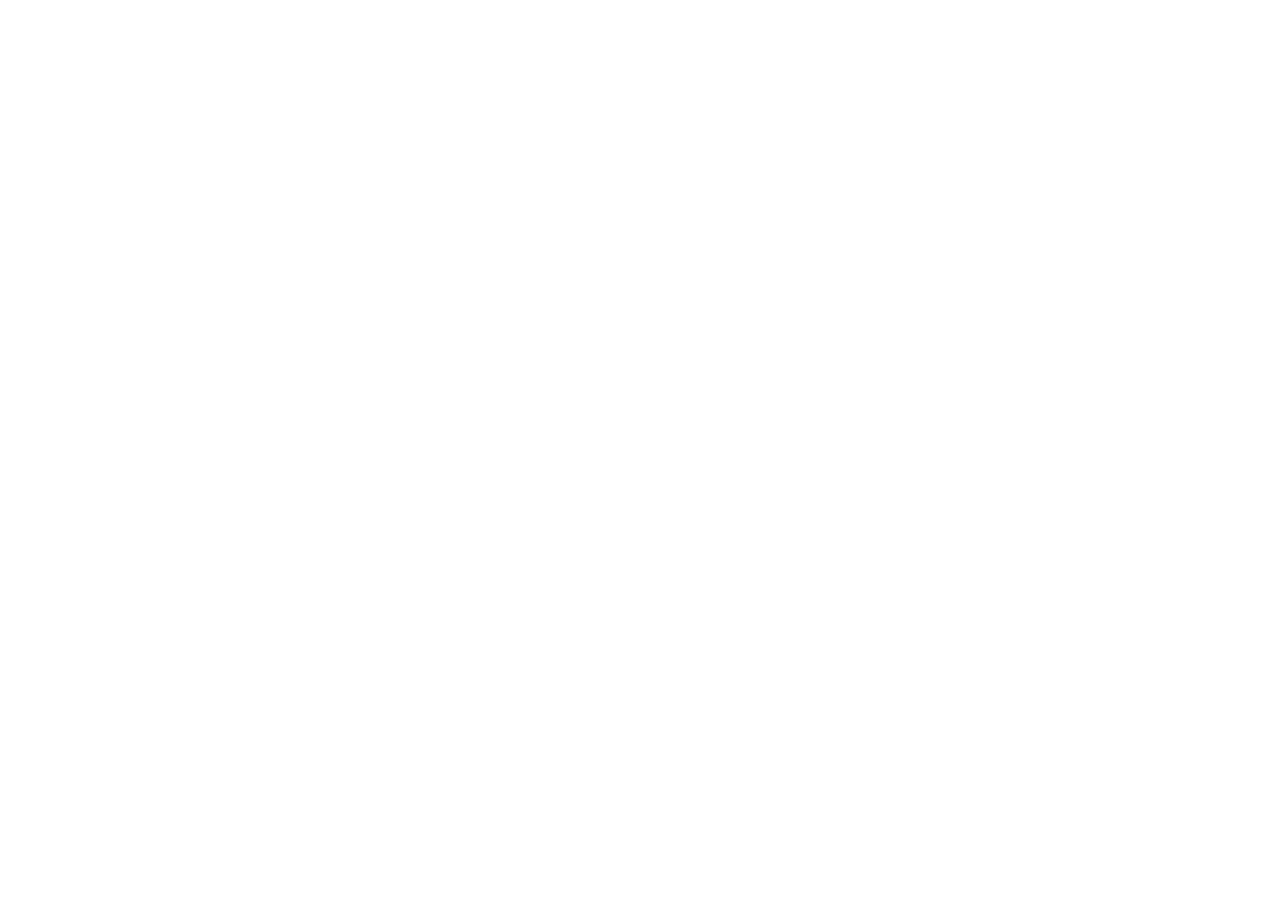
==== index.html @ 4f5cdf75 "Setup inicial de proyecto" ====
<!DOCTYPE html>
<html lang="en">
<head>
    <meta charset="UTF-8">
    <meta http-equiv="X-UA-Compatible" content="IE=edge">
    <meta name="viewport" content="width=device-width, initial-scale=1.0">
    <title>Document</title>
</head>
<body>



    <script src="./app.js"></script>
    
</body>
</html>
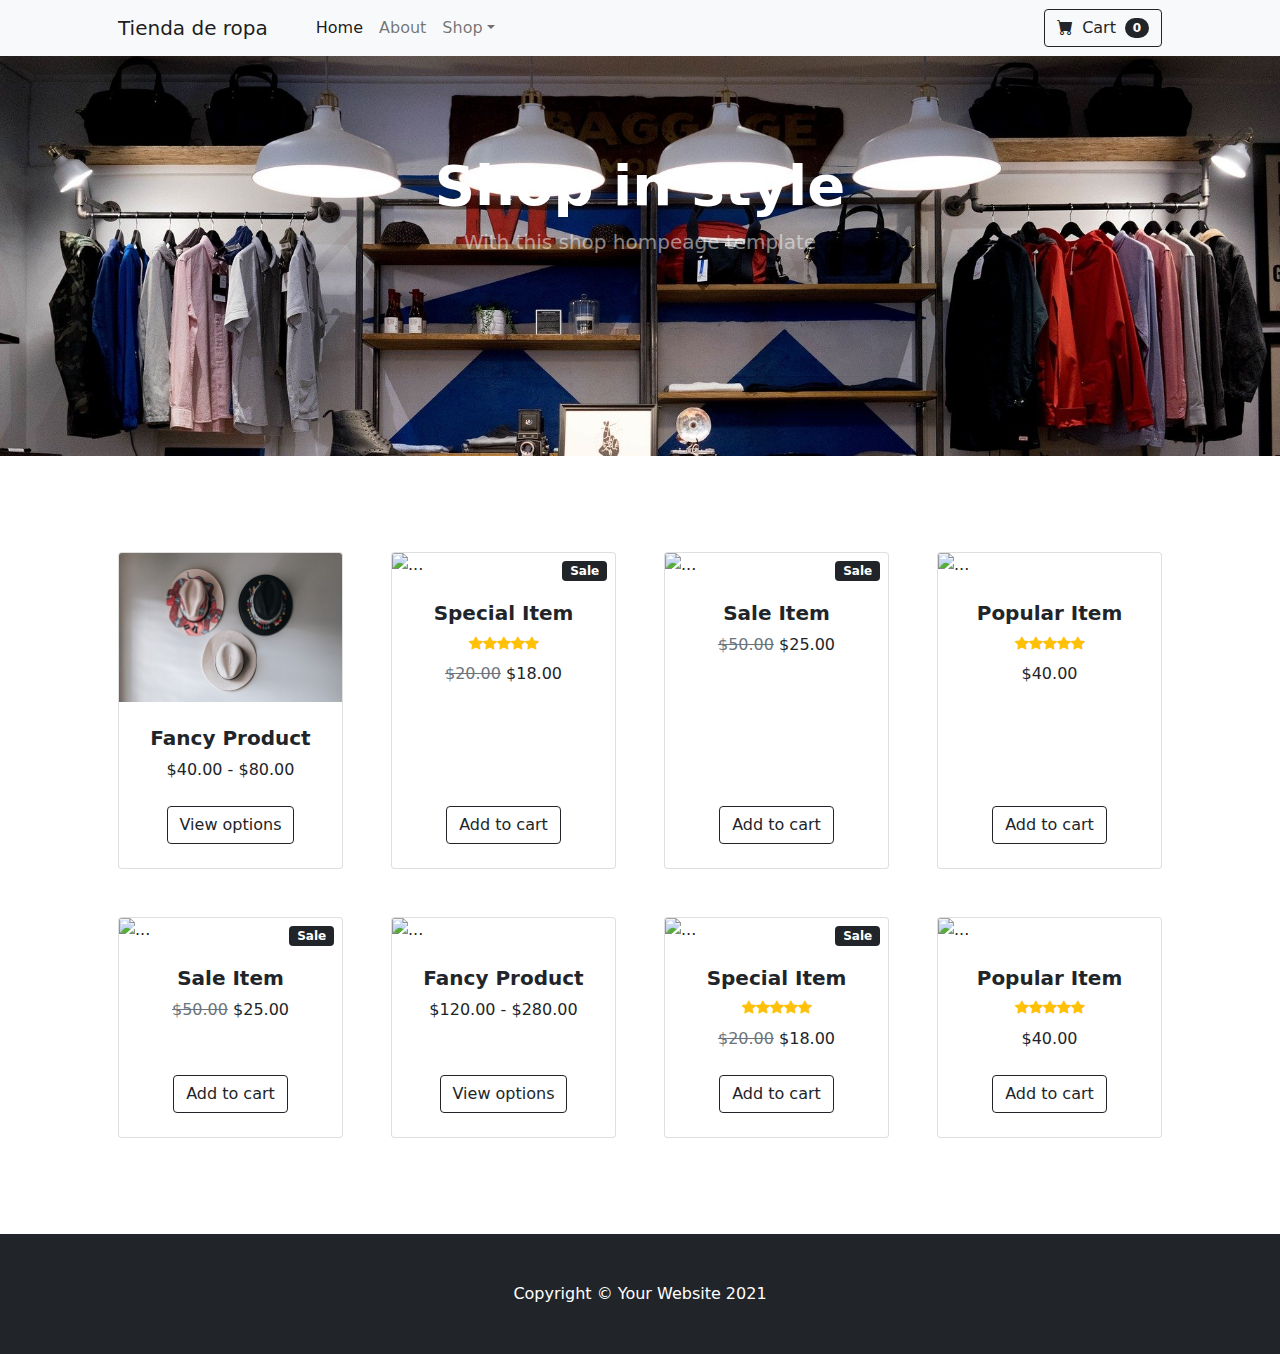
==== commit ba635f92: "Agregado de template visual de bootstrap" ====
--- a/index.html
+++ b/index.html
@@ -1,16 +1,270 @@
 <!DOCTYPE html>
 <html lang="en">
-<head>
-    <meta charset="UTF-8">
-    <meta http-equiv="X-UA-Compatible" content="IE=edge">
-    <meta name="viewport" content="width=device-width, initial-scale=1.0">
-    <title>Document</title>
-</head>
-<body>
-
-
-
-    <script src="./app.js"></script>
-    
-</body>
-</html>+    <head>
+        <meta charset="utf-8" />
+        <meta name="viewport" content="width=device-width, initial-scale=1, shrink-to-fit=no" />
+        <meta name="description" content="Tienda de ropa de primera calidad" />
+        <meta name="author" content="Gonzalo Ramos" />
+        <title>Tienda de ropa</title>
+        <!-- Favicon-->
+        <link rel="icon" type="image/x-icon" href="assets/favicon.ico" />
+        <!-- Bootstrap icons-->
+        <link href="https://cdn.jsdelivr.net/npm/bootstrap-icons@1.5.0/font/bootstrap-icons.css" rel="stylesheet" />
+        <!-- Core theme CSS (includes Bootstrap)-->
+        <link href="css/styles.css" rel="stylesheet" />
+    </head>
+    <body>
+        <!-- Navigation-->
+        <nav class="navbar navbar-expand-lg navbar-light bg-light">
+            <div class="container px-4 px-lg-5">
+                <a class="navbar-brand" href="#!">Tienda de ropa</a>
+                <button class="navbar-toggler" type="button" data-bs-toggle="collapse" data-bs-target="#navbarSupportedContent" aria-controls="navbarSupportedContent" aria-expanded="false" aria-label="Toggle navigation"><span class="navbar-toggler-icon"></span></button>
+                <div class="collapse navbar-collapse" id="navbarSupportedContent">
+                    <ul class="navbar-nav me-auto mb-2 mb-lg-0 ms-lg-4">
+                        <li class="nav-item"><a class="nav-link active" aria-current="page" href="#!">Home</a></li>
+                        <li class="nav-item"><a class="nav-link" href="#!">About</a></li>
+                        <li class="nav-item dropdown">
+                            <a class="nav-link dropdown-toggle" id="navbarDropdown" href="#" role="button" data-bs-toggle="dropdown" aria-expanded="false">Shop</a>
+                            <ul class="dropdown-menu" aria-labelledby="navbarDropdown">
+                                <li><a class="dropdown-item" href="#!">All Products</a></li>
+                                <li><hr class="dropdown-divider" /></li>
+                                <li><a class="dropdown-item" href="#!">Popular Items</a></li>
+                                <li><a class="dropdown-item" href="#!">New Arrivals</a></li>
+                            </ul>
+                        </li>
+                    </ul>
+                    <form class="d-flex">
+                        <button class="btn btn-outline-dark" type="submit">
+                            <i class="bi-cart-fill me-1"></i>
+                            Cart
+                            <span class="badge bg-dark text-white ms-1 rounded-pill">0</span>
+                        </button>
+                    </form>
+                </div>
+            </div>
+        </nav>
+        <!-- Header-->
+        <header class=" py-5" style="background-image: url(assets/imagenes/img_header.jpg); min-height:400px;   background-attachment: fixed;
+        background-position: center;
+        background-repeat: no-repeat;
+        background-size: cover;">
+            <div class="container px-4 px-lg-5 my-5">
+                <div class="text-center text-white">
+                    <h1 class="display-4 fw-bolder">Shop in style</h1>
+                    <p class="lead fw-normal text-white-50 mb-0">With this shop hompeage template</p>
+                </div>
+            </div>
+        </header>
+        <!-- Section-->
+        <section class="py-5">
+            <div class="container px-4 px-lg-5 mt-5">
+                <div class="row gx-4 gx-lg-5 row-cols-2 row-cols-md-3 row-cols-xl-4 justify-content-center">
+                    <div class="col mb-5">
+                        <div class="card h-100">
+                            <!-- Product image-->
+                            <img class="card-img-top" src="assets/imagenes/Productos/sombreros.jpg" alt="..." />
+                            <!-- Product details-->
+                            <div class="card-body p-4">
+                                <div class="text-center">
+                                    <!-- Product name-->
+                                    <h5 class="fw-bolder">Fancy Product</h5>
+                                    <!-- Product price-->
+                                    $40.00 - $80.00
+                                </div>
+                            </div>
+                            <!-- Product actions-->
+                            <div class="card-footer p-4 pt-0 border-top-0 bg-transparent">
+                                <div class="text-center"><a class="btn btn-outline-dark mt-auto" href="#">View options</a></div>
+                            </div>
+                        </div>
+                    </div>
+                    <div class="col mb-5">
+                        <div class="card h-100">
+                            <!-- Sale badge-->
+                            <div class="badge bg-dark text-white position-absolute" style="top: 0.5rem; right: 0.5rem">Sale</div>
+                            <!-- Product image-->
+                            <img class="card-img-top" src="https://dummyimage.com/450x300/dee2e6/6c757d.jpg" alt="..." />
+                            <!-- Product details-->
+                            <div class="card-body p-4">
+                                <div class="text-center">
+                                    <!-- Product name-->
+                                    <h5 class="fw-bolder">Special Item</h5>
+                                    <!-- Product reviews-->
+                                    <div class="d-flex justify-content-center small text-warning mb-2">
+                                        <div class="bi-star-fill"></div>
+                                        <div class="bi-star-fill"></div>
+                                        <div class="bi-star-fill"></div>
+                                        <div class="bi-star-fill"></div>
+                                        <div class="bi-star-fill"></div>
+                                    </div>
+                                    <!-- Product price-->
+                                    <span class="text-muted text-decoration-line-through">$20.00</span>
+                                    $18.00
+                                </div>
+                            </div>
+                            <!-- Product actions-->
+                            <div class="card-footer p-4 pt-0 border-top-0 bg-transparent">
+                                <div class="text-center"><a class="btn btn-outline-dark mt-auto" href="#">Add to cart</a></div>
+                            </div>
+                        </div>
+                    </div>
+                    <div class="col mb-5">
+                        <div class="card h-100">
+                            <!-- Sale badge-->
+                            <div class="badge bg-dark text-white position-absolute" style="top: 0.5rem; right: 0.5rem">Sale</div>
+                            <!-- Product image-->
+                            <img class="card-img-top" src="https://dummyimage.com/450x300/dee2e6/6c757d.jpg" alt="..." />
+                            <!-- Product details-->
+                            <div class="card-body p-4">
+                                <div class="text-center">
+                                    <!-- Product name-->
+                                    <h5 class="fw-bolder">Sale Item</h5>
+                                    <!-- Product price-->
+                                    <span class="text-muted text-decoration-line-through">$50.00</span>
+                                    $25.00
+                                </div>
+                            </div>
+                            <!-- Product actions-->
+                            <div class="card-footer p-4 pt-0 border-top-0 bg-transparent">
+                                <div class="text-center"><a class="btn btn-outline-dark mt-auto" href="#">Add to cart</a></div>
+                            </div>
+                        </div>
+                    </div>
+                    <div class="col mb-5">
+                        <div class="card h-100">
+                            <!-- Product image-->
+                            <img class="card-img-top" src="https://dummyimage.com/450x300/dee2e6/6c757d.jpg" alt="..." />
+                            <!-- Product details-->
+                            <div class="card-body p-4">
+                                <div class="text-center">
+                                    <!-- Product name-->
+                                    <h5 class="fw-bolder">Popular Item</h5>
+                                    <!-- Product reviews-->
+                                    <div class="d-flex justify-content-center small text-warning mb-2">
+                                        <div class="bi-star-fill"></div>
+                                        <div class="bi-star-fill"></div>
+                                        <div class="bi-star-fill"></div>
+                                        <div class="bi-star-fill"></div>
+                                        <div class="bi-star-fill"></div>
+                                    </div>
+                                    <!-- Product price-->
+                                    $40.00
+                                </div>
+                            </div>
+                            <!-- Product actions-->
+                            <div class="card-footer p-4 pt-0 border-top-0 bg-transparent">
+                                <div class="text-center"><a class="btn btn-outline-dark mt-auto" href="#">Add to cart</a></div>
+                            </div>
+                        </div>
+                    </div>
+                    <div class="col mb-5">
+                        <div class="card h-100">
+                            <!-- Sale badge-->
+                            <div class="badge bg-dark text-white position-absolute" style="top: 0.5rem; right: 0.5rem">Sale</div>
+                            <!-- Product image-->
+                            <img class="card-img-top" src="https://dummyimage.com/450x300/dee2e6/6c757d.jpg" alt="..." />
+                            <!-- Product details-->
+                            <div class="card-body p-4">
+                                <div class="text-center">
+                                    <!-- Product name-->
+                                    <h5 class="fw-bolder">Sale Item</h5>
+                                    <!-- Product price-->
+                                    <span class="text-muted text-decoration-line-through">$50.00</span>
+                                    $25.00
+                                </div>
+                            </div>
+                            <!-- Product actions-->
+                            <div class="card-footer p-4 pt-0 border-top-0 bg-transparent">
+                                <div class="text-center"><a class="btn btn-outline-dark mt-auto" href="#">Add to cart</a></div>
+                            </div>
+                        </div>
+                    </div>
+                    <div class="col mb-5">
+                        <div class="card h-100">
+                            <!-- Product image-->
+                            <img class="card-img-top" src="https://dummyimage.com/450x300/dee2e6/6c757d.jpg" alt="..." />
+                            <!-- Product details-->
+                            <div class="card-body p-4">
+                                <div class="text-center">
+                                    <!-- Product name-->
+                                    <h5 class="fw-bolder">Fancy Product</h5>
+                                    <!-- Product price-->
+                                    $120.00 - $280.00
+                                </div>
+                            </div>
+                            <!-- Product actions-->
+                            <div class="card-footer p-4 pt-0 border-top-0 bg-transparent">
+                                <div class="text-center"><a class="btn btn-outline-dark mt-auto" href="#">View options</a></div>
+                            </div>
+                        </div>
+                    </div>
+                    <div class="col mb-5">
+                        <div class="card h-100">
+                            <!-- Sale badge-->
+                            <div class="badge bg-dark text-white position-absolute" style="top: 0.5rem; right: 0.5rem">Sale</div>
+                            <!-- Product image-->
+                            <img class="card-img-top" src="https://dummyimage.com/450x300/dee2e6/6c757d.jpg" alt="..." />
+                            <!-- Product details-->
+                            <div class="card-body p-4">
+                                <div class="text-center">
+                                    <!-- Product name-->
+                                    <h5 class="fw-bolder">Special Item</h5>
+                                    <!-- Product reviews-->
+                                    <div class="d-flex justify-content-center small text-warning mb-2">
+                                        <div class="bi-star-fill"></div>
+                                        <div class="bi-star-fill"></div>
+                                        <div class="bi-star-fill"></div>
+                                        <div class="bi-star-fill"></div>
+                                        <div class="bi-star-fill"></div>
+                                    </div>
+                                    <!-- Product price-->
+                                    <span class="text-muted text-decoration-line-through">$20.00</span>
+                                    $18.00
+                                </div>
+                            </div>
+                            <!-- Product actions-->
+                            <div class="card-footer p-4 pt-0 border-top-0 bg-transparent">
+                                <div class="text-center"><a class="btn btn-outline-dark mt-auto" href="#">Add to cart</a></div>
+                            </div>
+                        </div>
+                    </div>
+                    <div class="col mb-5">
+                        <div class="card h-100">
+                            <!-- Product image-->
+                            <img class="card-img-top" src="https://dummyimage.com/450x300/dee2e6/6c757d.jpg" alt="..." />
+                            <!-- Product details-->
+                            <div class="card-body p-4">
+                                <div class="text-center">
+                                    <!-- Product name-->
+                                    <h5 class="fw-bolder">Popular Item</h5>
+                                    <!-- Product reviews-->
+                                    <div class="d-flex justify-content-center small text-warning mb-2">
+                                        <div class="bi-star-fill"></div>
+                                        <div class="bi-star-fill"></div>
+                                        <div class="bi-star-fill"></div>
+                                        <div class="bi-star-fill"></div>
+                                        <div class="bi-star-fill"></div>
+                                    </div>
+                                    <!-- Product price-->
+                                    $40.00
+                                </div>
+                            </div>
+                            <!-- Product actions-->
+                            <div class="card-footer p-4 pt-0 border-top-0 bg-transparent">
+                                <div class="text-center"><a class="btn btn-outline-dark mt-auto" href="#">Add to cart</a></div>
+                            </div>
+                        </div>
+                    </div>
+                </div>
+            </div>
+        </section>
+        <!-- Footer-->
+        <footer class="py-5 bg-dark">
+            <div class="container"><p class="m-0 text-center text-white">Copyright &copy; Your Website 2021</p></div>
+        </footer>
+        <!-- Bootstrap core JS-->
+        <script src="https://cdn.jsdelivr.net/npm/bootstrap@5.0.2/dist/js/bootstrap.bundle.min.js"></script>
+        <!-- Core theme JS-->
+        <script src="js/scripts.js"></script>
+    </body>
+</html>
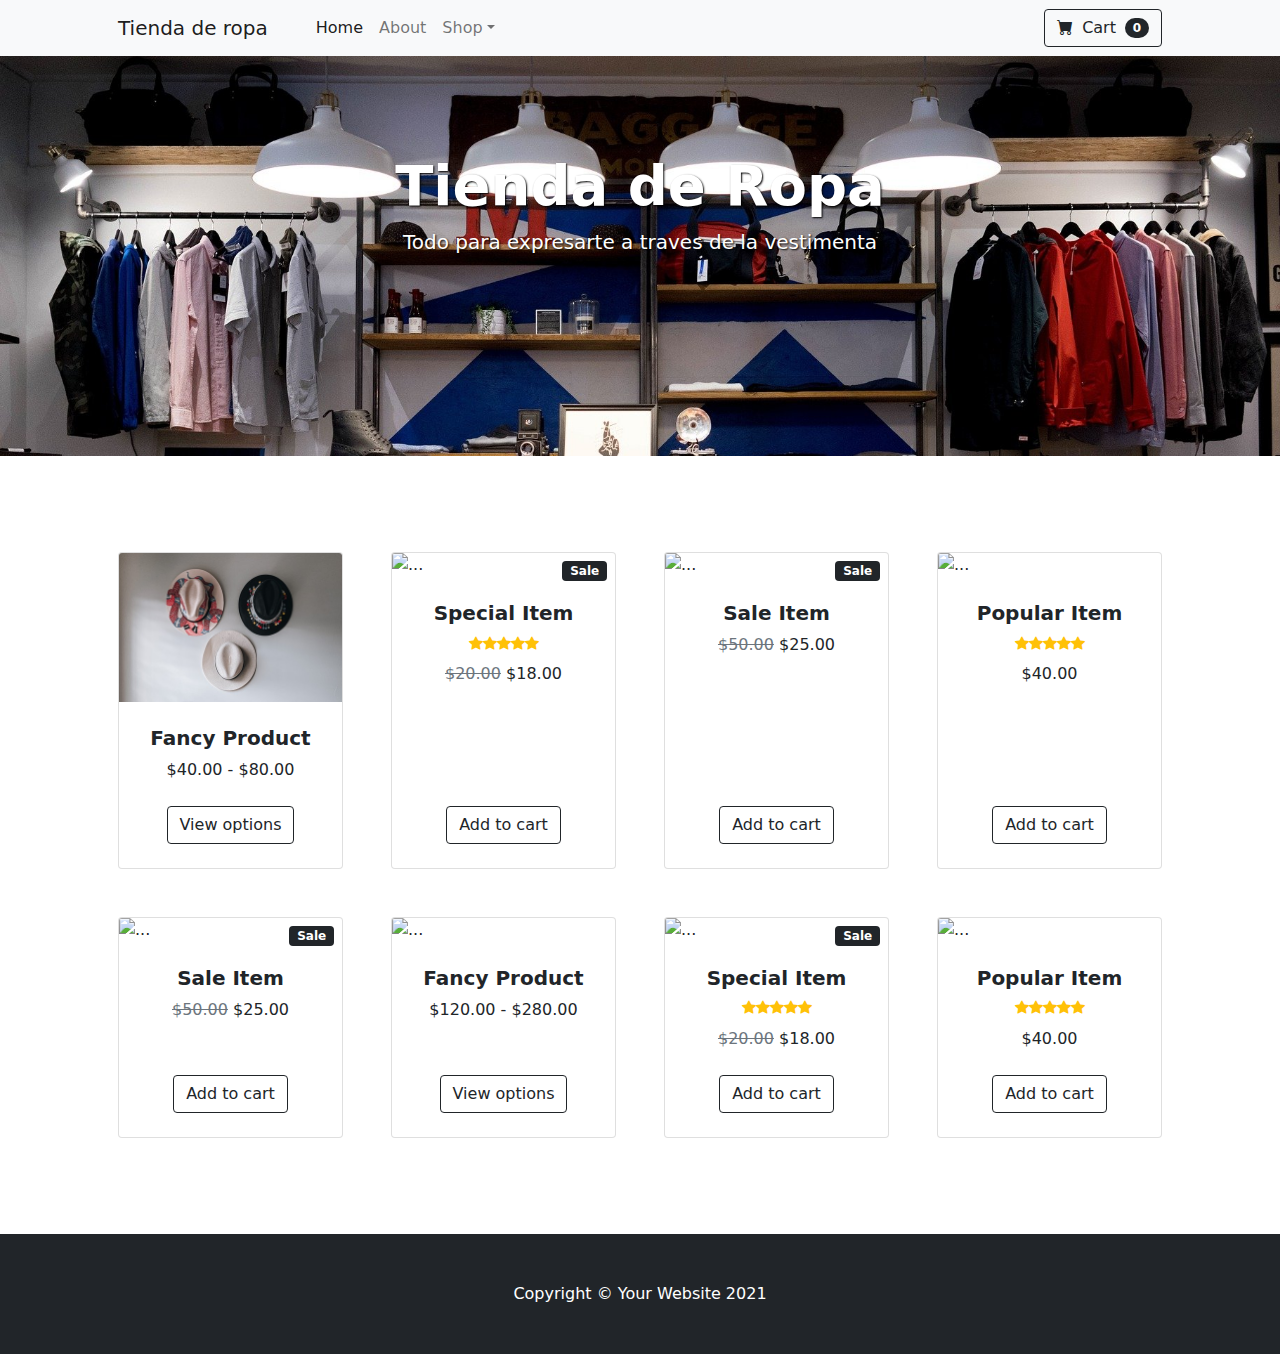
==== commit e6671f07: "Scripts" ====
--- a/index.html
+++ b/index.html
@@ -1,270 +1,290 @@
 <!DOCTYPE html>
 <html lang="en">
-    <head>
-        <meta charset="utf-8" />
-        <meta name="viewport" content="width=device-width, initial-scale=1, shrink-to-fit=no" />
-        <meta name="description" content="Tienda de ropa de primera calidad" />
-        <meta name="author" content="Gonzalo Ramos" />
-        <title>Tienda de ropa</title>
-        <!-- Favicon-->
-        <link rel="icon" type="image/x-icon" href="assets/favicon.ico" />
-        <!-- Bootstrap icons-->
-        <link href="https://cdn.jsdelivr.net/npm/bootstrap-icons@1.5.0/font/bootstrap-icons.css" rel="stylesheet" />
-        <!-- Core theme CSS (includes Bootstrap)-->
-        <link href="css/styles.css" rel="stylesheet" />
-    </head>
-    <body>
-        <!-- Navigation-->
-        <nav class="navbar navbar-expand-lg navbar-light bg-light">
-            <div class="container px-4 px-lg-5">
-                <a class="navbar-brand" href="#!">Tienda de ropa</a>
-                <button class="navbar-toggler" type="button" data-bs-toggle="collapse" data-bs-target="#navbarSupportedContent" aria-controls="navbarSupportedContent" aria-expanded="false" aria-label="Toggle navigation"><span class="navbar-toggler-icon"></span></button>
-                <div class="collapse navbar-collapse" id="navbarSupportedContent">
-                    <ul class="navbar-nav me-auto mb-2 mb-lg-0 ms-lg-4">
-                        <li class="nav-item"><a class="nav-link active" aria-current="page" href="#!">Home</a></li>
-                        <li class="nav-item"><a class="nav-link" href="#!">About</a></li>
-                        <li class="nav-item dropdown">
-                            <a class="nav-link dropdown-toggle" id="navbarDropdown" href="#" role="button" data-bs-toggle="dropdown" aria-expanded="false">Shop</a>
-                            <ul class="dropdown-menu" aria-labelledby="navbarDropdown">
-                                <li><a class="dropdown-item" href="#!">All Products</a></li>
-                                <li><hr class="dropdown-divider" /></li>
-                                <li><a class="dropdown-item" href="#!">Popular Items</a></li>
-                                <li><a class="dropdown-item" href="#!">New Arrivals</a></li>
-                            </ul>
-                        </li>
-                    </ul>
-                    <form class="d-flex">
-                        <button class="btn btn-outline-dark" type="submit">
-                            <i class="bi-cart-fill me-1"></i>
-                            Cart
-                            <span class="badge bg-dark text-white ms-1 rounded-pill">0</span>
-                        </button>
-                    </form>
-                </div>
+
+<head>
+    <meta charset="utf-8" />
+    <meta name="viewport" content="width=device-width, initial-scale=1, shrink-to-fit=no" />
+    <meta name="description" content="Tienda de ropa de primera calidad" />
+    <meta name="author" content="Gonzalo Ramos" />
+    <title>Tienda de ropa</title>
+    <!-- Favicon-->
+    <link rel="icon" type="image/x-icon" href="assets/favicon.ico" />
+    <!-- Bootstrap icons-->
+    <link href="https://cdn.jsdelivr.net/npm/bootstrap-icons@1.5.0/font/bootstrap-icons.css" rel="stylesheet" />
+    <!-- Core theme CSS (includes Bootstrap)-->
+    <link href="css/styles.css" rel="stylesheet" />
+    <link rel="stylesheet" href="css/mi_estilo.css">
+</head>
+
+<body>
+    <!-- Navigation-->
+    <nav class="navbar navbar-expand-lg navbar-light bg-light">
+        <div class="container px-4 px-lg-5">
+            <a class="navbar-brand" href="#!">Tienda de ropa</a>
+            <button class="navbar-toggler" type="button" data-bs-toggle="collapse"
+                data-bs-target="#navbarSupportedContent" aria-controls="navbarSupportedContent" aria-expanded="false"
+                aria-label="Toggle navigation"><span class="navbar-toggler-icon"></span></button>
+            <div class="collapse navbar-collapse" id="navbarSupportedContent">
+                <ul class="navbar-nav me-auto mb-2 mb-lg-0 ms-lg-4">
+                    <li class="nav-item"><a class="nav-link active" aria-current="page" href="#!">Home</a></li>
+                    <li class="nav-item"><a class="nav-link" href="#!">About</a></li>
+                    <li class="nav-item dropdown">
+                        <a class="nav-link dropdown-toggle" id="navbarDropdown" href="#" role="button"
+                            data-bs-toggle="dropdown" aria-expanded="false">Shop</a>
+                        <ul class="dropdown-menu" aria-labelledby="navbarDropdown">
+                            <li><a class="dropdown-item" href="#!">All Products</a></li>
+                            <li>
+                                <hr class="dropdown-divider" />
+                            </li>
+                            <li><a class="dropdown-item" href="#!">Popular Items</a></li>
+                            <li><a class="dropdown-item" href="#!">New Arrivals</a></li>
+                        </ul>
+                    </li>
+                </ul>
+                <form class="d-flex">
+                    <button class="btn btn-outline-dark" type="submit">
+                        <i class="bi-cart-fill me-1"></i>
+                        Cart
+                        <span class="badge bg-dark text-white ms-1 rounded-pill">0</span>
+                    </button>
+                </form>
             </div>
-        </nav>
-        <!-- Header-->
-        <header class=" py-5" style="background-image: url(assets/imagenes/img_header.jpg); min-height:400px;   background-attachment: fixed;
-        background-position: center;
-        background-repeat: no-repeat;
-        background-size: cover;">
-            <div class="container px-4 px-lg-5 my-5">
-                <div class="text-center text-white">
-                    <h1 class="display-4 fw-bolder">Shop in style</h1>
-                    <p class="lead fw-normal text-white-50 mb-0">With this shop hompeage template</p>
-                </div>
+        </div>
+    </nav>
+    <!-- Header-->
+    <header class="py-5">
+        <div class="container px-4 px-lg-5 my-5">
+            <div class="text-center text-white">
+                <h1 class="display-4 fw-bolder">Tienda de Ropa</h1>
+                <p class="lead fw-normal text-white-70 mb-0">Todo para expresarte a traves de la vestimenta</p>
             </div>
-        </header>
-        <!-- Section-->
-        <section class="py-5">
-            <div class="container px-4 px-lg-5 mt-5">
-                <div class="row gx-4 gx-lg-5 row-cols-2 row-cols-md-3 row-cols-xl-4 justify-content-center">
-                    <div class="col mb-5">
-                        <div class="card h-100">
-                            <!-- Product image-->
-                            <img class="card-img-top" src="assets/imagenes/Productos/sombreros.jpg" alt="..." />
-                            <!-- Product details-->
-                            <div class="card-body p-4">
-                                <div class="text-center">
-                                    <!-- Product name-->
-                                    <h5 class="fw-bolder">Fancy Product</h5>
-                                    <!-- Product price-->
-                                    $40.00 - $80.00
-                                </div>
-                            </div>
-                            <!-- Product actions-->
-                            <div class="card-footer p-4 pt-0 border-top-0 bg-transparent">
-                                <div class="text-center"><a class="btn btn-outline-dark mt-auto" href="#">View options</a></div>
-                            </div>
-                        </div>
-                    </div>
-                    <div class="col mb-5">
-                        <div class="card h-100">
-                            <!-- Sale badge-->
-                            <div class="badge bg-dark text-white position-absolute" style="top: 0.5rem; right: 0.5rem">Sale</div>
-                            <!-- Product image-->
-                            <img class="card-img-top" src="https://dummyimage.com/450x300/dee2e6/6c757d.jpg" alt="..." />
-                            <!-- Product details-->
-                            <div class="card-body p-4">
-                                <div class="text-center">
-                                    <!-- Product name-->
-                                    <h5 class="fw-bolder">Special Item</h5>
-                                    <!-- Product reviews-->
-                                    <div class="d-flex justify-content-center small text-warning mb-2">
-                                        <div class="bi-star-fill"></div>
-                                        <div class="bi-star-fill"></div>
-                                        <div class="bi-star-fill"></div>
-                                        <div class="bi-star-fill"></div>
-                                        <div class="bi-star-fill"></div>
-                                    </div>
-                                    <!-- Product price-->
-                                    <span class="text-muted text-decoration-line-through">$20.00</span>
-                                    $18.00
-                                </div>
-                            </div>
-                            <!-- Product actions-->
-                            <div class="card-footer p-4 pt-0 border-top-0 bg-transparent">
-                                <div class="text-center"><a class="btn btn-outline-dark mt-auto" href="#">Add to cart</a></div>
-                            </div>
-                        </div>
-                    </div>
-                    <div class="col mb-5">
-                        <div class="card h-100">
-                            <!-- Sale badge-->
-                            <div class="badge bg-dark text-white position-absolute" style="top: 0.5rem; right: 0.5rem">Sale</div>
-                            <!-- Product image-->
-                            <img class="card-img-top" src="https://dummyimage.com/450x300/dee2e6/6c757d.jpg" alt="..." />
-                            <!-- Product details-->
-                            <div class="card-body p-4">
-                                <div class="text-center">
-                                    <!-- Product name-->
-                                    <h5 class="fw-bolder">Sale Item</h5>
-                                    <!-- Product price-->
-                                    <span class="text-muted text-decoration-line-through">$50.00</span>
-                                    $25.00
-                                </div>
-                            </div>
-                            <!-- Product actions-->
-                            <div class="card-footer p-4 pt-0 border-top-0 bg-transparent">
-                                <div class="text-center"><a class="btn btn-outline-dark mt-auto" href="#">Add to cart</a></div>
-                            </div>
-                        </div>
-                    </div>
-                    <div class="col mb-5">
-                        <div class="card h-100">
-                            <!-- Product image-->
-                            <img class="card-img-top" src="https://dummyimage.com/450x300/dee2e6/6c757d.jpg" alt="..." />
-                            <!-- Product details-->
-                            <div class="card-body p-4">
-                                <div class="text-center">
-                                    <!-- Product name-->
-                                    <h5 class="fw-bolder">Popular Item</h5>
-                                    <!-- Product reviews-->
-                                    <div class="d-flex justify-content-center small text-warning mb-2">
-                                        <div class="bi-star-fill"></div>
-                                        <div class="bi-star-fill"></div>
-                                        <div class="bi-star-fill"></div>
-                                        <div class="bi-star-fill"></div>
-                                        <div class="bi-star-fill"></div>
-                                    </div>
-                                    <!-- Product price-->
-                                    $40.00
-                                </div>
-                            </div>
-                            <!-- Product actions-->
-                            <div class="card-footer p-4 pt-0 border-top-0 bg-transparent">
-                                <div class="text-center"><a class="btn btn-outline-dark mt-auto" href="#">Add to cart</a></div>
-                            </div>
-                        </div>
-                    </div>
-                    <div class="col mb-5">
-                        <div class="card h-100">
-                            <!-- Sale badge-->
-                            <div class="badge bg-dark text-white position-absolute" style="top: 0.5rem; right: 0.5rem">Sale</div>
-                            <!-- Product image-->
-                            <img class="card-img-top" src="https://dummyimage.com/450x300/dee2e6/6c757d.jpg" alt="..." />
-                            <!-- Product details-->
-                            <div class="card-body p-4">
-                                <div class="text-center">
-                                    <!-- Product name-->
-                                    <h5 class="fw-bolder">Sale Item</h5>
-                                    <!-- Product price-->
-                                    <span class="text-muted text-decoration-line-through">$50.00</span>
-                                    $25.00
-                                </div>
-                            </div>
-                            <!-- Product actions-->
-                            <div class="card-footer p-4 pt-0 border-top-0 bg-transparent">
-                                <div class="text-center"><a class="btn btn-outline-dark mt-auto" href="#">Add to cart</a></div>
-                            </div>
-                        </div>
-                    </div>
-                    <div class="col mb-5">
-                        <div class="card h-100">
-                            <!-- Product image-->
-                            <img class="card-img-top" src="https://dummyimage.com/450x300/dee2e6/6c757d.jpg" alt="..." />
-                            <!-- Product details-->
-                            <div class="card-body p-4">
-                                <div class="text-center">
-                                    <!-- Product name-->
-                                    <h5 class="fw-bolder">Fancy Product</h5>
-                                    <!-- Product price-->
-                                    $120.00 - $280.00
-                                </div>
-                            </div>
-                            <!-- Product actions-->
-                            <div class="card-footer p-4 pt-0 border-top-0 bg-transparent">
-                                <div class="text-center"><a class="btn btn-outline-dark mt-auto" href="#">View options</a></div>
-                            </div>
-                        </div>
-                    </div>
-                    <div class="col mb-5">
-                        <div class="card h-100">
-                            <!-- Sale badge-->
-                            <div class="badge bg-dark text-white position-absolute" style="top: 0.5rem; right: 0.5rem">Sale</div>
-                            <!-- Product image-->
-                            <img class="card-img-top" src="https://dummyimage.com/450x300/dee2e6/6c757d.jpg" alt="..." />
-                            <!-- Product details-->
-                            <div class="card-body p-4">
-                                <div class="text-center">
-                                    <!-- Product name-->
-                                    <h5 class="fw-bolder">Special Item</h5>
-                                    <!-- Product reviews-->
-                                    <div class="d-flex justify-content-center small text-warning mb-2">
-                                        <div class="bi-star-fill"></div>
-                                        <div class="bi-star-fill"></div>
-                                        <div class="bi-star-fill"></div>
-                                        <div class="bi-star-fill"></div>
-                                        <div class="bi-star-fill"></div>
-                                    </div>
-                                    <!-- Product price-->
-                                    <span class="text-muted text-decoration-line-through">$20.00</span>
-                                    $18.00
-                                </div>
-                            </div>
-                            <!-- Product actions-->
-                            <div class="card-footer p-4 pt-0 border-top-0 bg-transparent">
-                                <div class="text-center"><a class="btn btn-outline-dark mt-auto" href="#">Add to cart</a></div>
-                            </div>
-                        </div>
-                    </div>
-                    <div class="col mb-5">
-                        <div class="card h-100">
-                            <!-- Product image-->
-                            <img class="card-img-top" src="https://dummyimage.com/450x300/dee2e6/6c757d.jpg" alt="..." />
-                            <!-- Product details-->
-                            <div class="card-body p-4">
-                                <div class="text-center">
-                                    <!-- Product name-->
-                                    <h5 class="fw-bolder">Popular Item</h5>
-                                    <!-- Product reviews-->
-                                    <div class="d-flex justify-content-center small text-warning mb-2">
-                                        <div class="bi-star-fill"></div>
-                                        <div class="bi-star-fill"></div>
-                                        <div class="bi-star-fill"></div>
-                                        <div class="bi-star-fill"></div>
-                                        <div class="bi-star-fill"></div>
-                                    </div>
-                                    <!-- Product price-->
-                                    $40.00
-                                </div>
-                            </div>
-                            <!-- Product actions-->
-                            <div class="card-footer p-4 pt-0 border-top-0 bg-transparent">
-                                <div class="text-center"><a class="btn btn-outline-dark mt-auto" href="#">Add to cart</a></div>
+        </div>
+    </header>
+    <!-- Section-->
+    <section class="py-5">
+        <div class="container px-4 px-lg-5 mt-5">
+            <div class="row gx-4 gx-lg-5 row-cols-2 row-cols-md-3 row-cols-xl-4 justify-content-center" id="cardRows">
+                <div class="col mb-5">
+                    <div class="card h-100">
+                        <!-- Product image-->
+                        <img class="card-img-top" src="assets/imagenes/Productos/sombreros.jpg" alt="..." />
+                        <!-- Product details-->
+                        <div class="card-body p-4 text-center">
+
+                            <!-- Product name-->
+                            <h5 class="fw-bolder">Fancy Product</h5>
+                            <!-- Product price-->
+                            $40.00 - $80.00
+
+                        </div>
+                        <!-- Product actions-->
+                        <div class="card-footer p-4 pt-0 border-top-0 bg-transparent">
+                            <div class="text-center"><a class="btn btn-outline-dark mt-auto" href="#">View options</a>
+                            </div>
+                        </div>
+                    </div>
+                </div>
+                <div class="col mb-5">
+                    <div class="card h-100">
+                        <!-- Sale badge-->
+                        <div class="badge bg-dark text-white position-absolute" style="top: 0.5rem; right: 0.5rem">Sale
+                        </div>
+                        <!-- Product image-->
+                        <img class="card-img-top" src="https://dummyimage.com/450x300/dee2e6/6c757d.jpg" alt="..." />
+                        <!-- Product details-->
+                        <div class="card-body p-4">
+                            <div class="text-center">
+                                <!-- Product name-->
+                                <h5 class="fw-bolder">Special Item</h5>
+                                <!-- Product reviews-->
+                                <div class="d-flex justify-content-center small text-warning mb-2">
+                                    <div class="bi-star-fill"></div>
+                                    <div class="bi-star-fill"></div>
+                                    <div class="bi-star-fill"></div>
+                                    <div class="bi-star-fill"></div>
+                                    <div class="bi-star-fill"></div>
+                                </div>
+                                <!-- Product price-->
+                                <span class="text-muted text-decoration-line-through">$20.00</span>
+                                $18.00
+                            </div>
+                        </div>
+                        <!-- Product actions-->
+                        <div class="card-footer p-4 pt-0 border-top-0 bg-transparent">
+                            <div class="text-center"><a class="btn btn-outline-dark mt-auto" href="#">Add to cart</a>
+                            </div>
+                        </div>
+                    </div>
+                </div>
+                <div class="col mb-5">
+                    <div class="card h-100">
+                        <!-- Sale badge-->
+                        <div class="badge bg-dark text-white position-absolute" style="top: 0.5rem; right: 0.5rem">Sale
+                        </div>
+                        <!-- Product image-->
+                        <img class="card-img-top" src="https://dummyimage.com/450x300/dee2e6/6c757d.jpg" alt="..." />
+                        <!-- Product details-->
+                        <div class="card-body p-4">
+                            <div class="text-center">
+                                <!-- Product name-->
+                                <h5 class="fw-bolder">Sale Item</h5>
+                                <!-- Product price-->
+                                <span class="text-muted text-decoration-line-through">$50.00</span>
+                                $25.00
+                            </div>
+                        </div>
+                        <!-- Product actions-->
+                        <div class="card-footer p-4 pt-0 border-top-0 bg-transparent">
+                            <div class="text-center"><a class="btn btn-outline-dark mt-auto" href="#">Add to cart</a>
+                            </div>
+                        </div>
+                    </div>
+                </div>
+                <div class="col mb-5">
+                    <div class="card h-100">
+                        <!-- Product image-->
+                        <img class="card-img-top" src="https://dummyimage.com/450x300/dee2e6/6c757d.jpg" alt="..." />
+                        <!-- Product details-->
+                        <div class="card-body p-4">
+                            <div class="text-center">
+                                <!-- Product name-->
+                                <h5 class="fw-bolder">Popular Item</h5>
+                                <!-- Product reviews-->
+                                <div class="d-flex justify-content-center small text-warning mb-2">
+                                    <div class="bi-star-fill"></div>
+                                    <div class="bi-star-fill"></div>
+                                    <div class="bi-star-fill"></div>
+                                    <div class="bi-star-fill"></div>
+                                    <div class="bi-star-fill"></div>
+                                </div>
+                                <!-- Product price-->
+                                $40.00
+                            </div>
+                        </div>
+                        <!-- Product actions-->
+                        <div class="card-footer p-4 pt-0 border-top-0 bg-transparent">
+                            <div class="text-center"><a class="btn btn-outline-dark mt-auto" href="#">Add to cart</a>
+                            </div>
+                        </div>
+                    </div>
+                </div>
+                <div class="col mb-5">
+                    <div class="card h-100">
+                        <!-- Sale badge-->
+                        <div class="badge bg-dark text-white position-absolute" style="top: 0.5rem; right: 0.5rem">Sale
+                        </div>
+                        <!-- Product image-->
+                        <img class="card-img-top" src="https://dummyimage.com/450x300/dee2e6/6c757d.jpg" alt="..." />
+                        <!-- Product details-->
+                        <div class="card-body p-4">
+                            <div class="text-center">
+                                <!-- Product name-->
+                                <h5 class="fw-bolder">Sale Item</h5>
+                                <!-- Product price-->
+                                <span class="text-muted text-decoration-line-through">$50.00</span>
+                                $25.00
+                            </div>
+                        </div>
+                        <!-- Product actions-->
+                        <div class="card-footer p-4 pt-0 border-top-0 bg-transparent">
+                            <div class="text-center"><a class="btn btn-outline-dark mt-auto" href="#">Add to cart</a>
+                            </div>
+                        </div>
+                    </div>
+                </div>
+                <div class="col mb-5">
+                    <div class="card h-100">
+                        <!-- Product image-->
+                        <img class="card-img-top" src="https://dummyimage.com/450x300/dee2e6/6c757d.jpg" alt="..." />
+                        <!-- Product details-->
+                        <div class="card-body p-4">
+                            <div class="text-center">
+                                <!-- Product name-->
+                                <h5 class="fw-bolder">Fancy Product</h5>
+                                <!-- Product price-->
+                                $120.00 - $280.00
+                            </div>
+                        </div>
+                        <!-- Product actions-->
+                        <div class="card-footer p-4 pt-0 border-top-0 bg-transparent">
+                            <div class="text-center"><a class="btn btn-outline-dark mt-auto" href="#">View options</a>
+                            </div>
+                        </div>
+                    </div>
+                </div>
+                <div class="col mb-5">
+                    <div class="card h-100">
+                        <!-- Sale badge-->
+                        <div class="badge bg-dark text-white position-absolute" style="top: 0.5rem; right: 0.5rem">Sale
+                        </div>
+                        <!-- Product image-->
+                        <img class="card-img-top" src="https://dummyimage.com/450x300/dee2e6/6c757d.jpg" alt="..." />
+                        <!-- Product details-->
+                        <div class="card-body p-4">
+                            <div class="text-center">
+                                <!-- Product name-->
+                                <h5 class="fw-bolder">Special Item</h5>
+                                <!-- Product reviews-->
+                                <div class="d-flex justify-content-center small text-warning mb-2">
+                                    <div class="bi-star-fill"></div>
+                                    <div class="bi-star-fill"></div>
+                                    <div class="bi-star-fill"></div>
+                                    <div class="bi-star-fill"></div>
+                                    <div class="bi-star-fill"></div>
+                                </div>
+                                <!-- Product price-->
+                                <span class="text-muted text-decoration-line-through">$20.00</span>
+                                $18.00
+                            </div>
+                        </div>
+                        <!-- Product actions-->
+                        <div class="card-footer p-4 pt-0 border-top-0 bg-transparent">
+                            <div class="text-center"><a class="btn btn-outline-dark mt-auto" href="#">Add to cart</a>
+                            </div>
+                        </div>
+                    </div>
+                </div>
+                <div class="col mb-5">
+                    <div class="card h-100">
+                        <!-- Product image-->
+                        <img class="card-img-top" src="https://dummyimage.com/450x300/dee2e6/6c757d.jpg" alt="..." />
+                        <!-- Product details-->
+                        <div class="card-body p-4">
+                            <div class="text-center">
+                                <!-- Product name-->
+                                <h5 class="fw-bolder">Popular Item</h5>
+                                <!-- Product reviews-->
+                                <div class="d-flex justify-content-center small text-warning mb-2">
+                                    <div class="bi-star-fill"></div>
+                                    <div class="bi-star-fill"></div>
+                                    <div class="bi-star-fill"></div>
+                                    <div class="bi-star-fill"></div>
+                                    <div class="bi-star-fill"></div>
+                                </div>
+                                <!-- Product price-->
+                                $40.00
+                            </div>
+                        </div>
+                        <!-- Product actions-->
+                        <div class="card-footer p-4 pt-0 border-top-0 bg-transparent">
+                            <div class="text-center"><a class="btn btn-outline-dark mt-auto" href="#">Add to cart</a>
                             </div>
                         </div>
                     </div>
                 </div>
             </div>
-        </section>
-        <!-- Footer-->
-        <footer class="py-5 bg-dark">
-            <div class="container"><p class="m-0 text-center text-white">Copyright &copy; Your Website 2021</p></div>
-        </footer>
-        <!-- Bootstrap core JS-->
-        <script src="https://cdn.jsdelivr.net/npm/bootstrap@5.0.2/dist/js/bootstrap.bundle.min.js"></script>
-        <!-- Core theme JS-->
-        <script src="js/scripts.js"></script>
-    </body>
-</html>
+        </div>
+    </section>
+    <!-- Footer-->
+    <footer class="py-5 bg-dark">
+        <div class="container">
+            <p class="m-0 text-center text-white">Copyright &copy; Your Website 2021</p>
+        </div>
+    </footer>
+    <!-- Bootstrap core JS-->
+    <script src="https://cdn.jsdelivr.net/npm/bootstrap@5.0.2/dist/js/bootstrap.bundle.min.js"></script>
+    <!-- mi JS-->
+    <script src="js/app.js"></script>
+</body>
+
+</html>--- a/css/mi_estilo.css
+++ b/css/mi_estilo.css
@@ -0,0 +1,14 @@
+header {
+  background-image: url(/assets/imagenes/img_header.jpg);
+  min-height: 400px;
+  background-attachment: fixed;
+  background-position: center;
+  background-repeat: no-repeat;
+  background-size: cover;
+}
+
+
+header>div>div>h1,
+header>div>div>p {
+    text-shadow:1px 1px 2px black;
+}
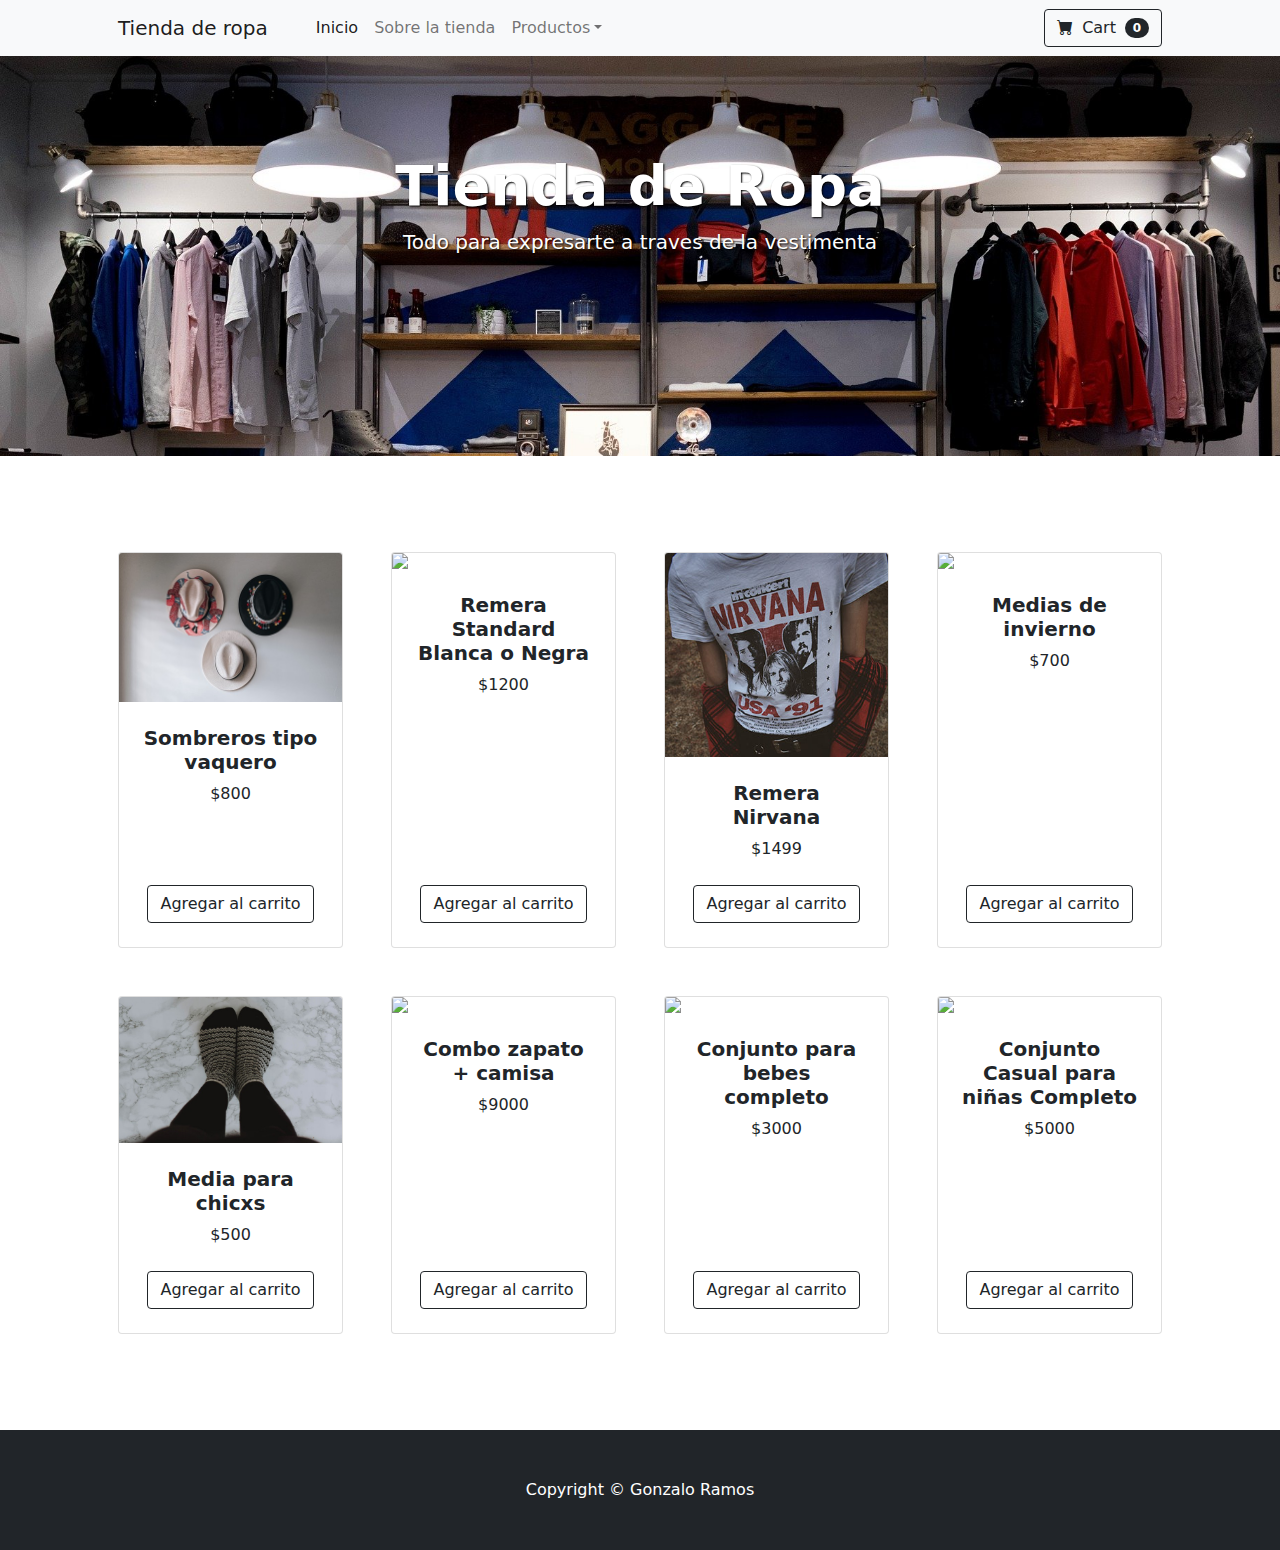
==== commit 02b94e23: "Funcionalidades 1" ====
--- a/index.html
+++ b/index.html
@@ -26,28 +26,58 @@
                 aria-label="Toggle navigation"><span class="navbar-toggler-icon"></span></button>
             <div class="collapse navbar-collapse" id="navbarSupportedContent">
                 <ul class="navbar-nav me-auto mb-2 mb-lg-0 ms-lg-4">
-                    <li class="nav-item"><a class="nav-link active" aria-current="page" href="#!">Home</a></li>
-                    <li class="nav-item"><a class="nav-link" href="#!">About</a></li>
+                    <li class="nav-item"><a class="nav-link active" aria-current="page" href="#!">Inicio</a></li>
+                    <li class="nav-item"><a class="nav-link" href="#!">Sobre la tienda</a></li>
                     <li class="nav-item dropdown">
                         <a class="nav-link dropdown-toggle" id="navbarDropdown" href="#" role="button"
-                            data-bs-toggle="dropdown" aria-expanded="false">Shop</a>
+                            data-bs-toggle="dropdown" aria-expanded="false">Productos</a>
                         <ul class="dropdown-menu" aria-labelledby="navbarDropdown">
-                            <li><a class="dropdown-item" href="#!">All Products</a></li>
+                            <li><a class="dropdown-item" href="#!">¿Que buscas?</a></li>
                             <li>
                                 <hr class="dropdown-divider" />
                             </li>
-                            <li><a class="dropdown-item" href="#!">Popular Items</a></li>
-                            <li><a class="dropdown-item" href="#!">New Arrivals</a></li>
+                            <li><a class="dropdown-item" href="#!">Remeras</a></li>
+                            <li><a class="dropdown-item" href="#!">Combos</a></li>
+                            <li><a class="dropdown-item" href="#!">Jeans</a></li>
+                            <li><a class="dropdown-item" href="#!">Buzos</a></li>
                         </ul>
                     </li>
                 </ul>
-                <form class="d-flex">
-                    <button class="btn btn-outline-dark" type="submit">
-                        <i class="bi-cart-fill me-1"></i>
-                        Cart
-                        <span class="badge bg-dark text-white ms-1 rounded-pill">0</span>
-                    </button>
-                </form>
+
+                <!-- Button trigger modal -->
+
+                <button class="btn btn-outline-dark" data-bs-toggle="modal" data-bs-target="#exampleModal"
+                    id="botonCarrito">
+                    <i class="bi-cart-fill me-1"></i>
+                    Cart
+                    <span class="badge bg-dark text-white ms-1 rounded-pill" id="contador">0</span>
+                </button>
+
+                <!-- Modal -->
+                <div class="modal fade" id="exampleModal" tabindex="-1" aria-labelledby="exampleModalLabel"
+                    aria-hidden="true">
+                    <div class="modal-dialog">
+                        <div class="modal-content">
+                            <div class="modal-header">
+                                <h5 class="modal-title" id="exampleModalLabel">Carrito de compras</h5>
+                                <button type="button" class="btn-close" data-bs-dismiss="modal"
+                                    aria-label="Close"></button>
+                            </div>
+                            <div class="modal-body">
+                                <ul class="list-group list-group-flush" id="carrito"></ul>
+                                <p class="text-right">Total: <span id="total"></span>&dollar;</p>
+                            </div>
+                            <div class="modal-footer">
+
+                                <button type="button" class="btn btn-secondary" id="botonVaciar">Vaciar Carrito</button>
+                                <button type="button" class="btn btn-primary">Comprar</button>
+                            </div>
+                        </div>
+                    </div>
+                </div>
+                <!-- <form class="d-flex">
+
+                </form> -->
             </div>
         </div>
     </nav>
@@ -63,222 +93,20 @@
     <!-- Section-->
     <section class="py-5">
         <div class="container px-4 px-lg-5 mt-5">
+            <!--a partir de este div se crea con JS-->
             <div class="row gx-4 gx-lg-5 row-cols-2 row-cols-md-3 row-cols-xl-4 justify-content-center" id="cardRows">
-                <div class="col mb-5">
-                    <div class="card h-100">
-                        <!-- Product image-->
-                        <img class="card-img-top" src="assets/imagenes/Productos/sombreros.jpg" alt="..." />
-                        <!-- Product details-->
-                        <div class="card-body p-4 text-center">
 
-                            <!-- Product name-->
-                            <h5 class="fw-bolder">Fancy Product</h5>
-                            <!-- Product price-->
-                            $40.00 - $80.00
 
-                        </div>
-                        <!-- Product actions-->
-                        <div class="card-footer p-4 pt-0 border-top-0 bg-transparent">
-                            <div class="text-center"><a class="btn btn-outline-dark mt-auto" href="#">View options</a>
-                            </div>
-                        </div>
-                    </div>
-                </div>
-                <div class="col mb-5">
-                    <div class="card h-100">
-                        <!-- Sale badge-->
-                        <div class="badge bg-dark text-white position-absolute" style="top: 0.5rem; right: 0.5rem">Sale
-                        </div>
-                        <!-- Product image-->
-                        <img class="card-img-top" src="https://dummyimage.com/450x300/dee2e6/6c757d.jpg" alt="..." />
-                        <!-- Product details-->
-                        <div class="card-body p-4">
-                            <div class="text-center">
-                                <!-- Product name-->
-                                <h5 class="fw-bolder">Special Item</h5>
-                                <!-- Product reviews-->
-                                <div class="d-flex justify-content-center small text-warning mb-2">
-                                    <div class="bi-star-fill"></div>
-                                    <div class="bi-star-fill"></div>
-                                    <div class="bi-star-fill"></div>
-                                    <div class="bi-star-fill"></div>
-                                    <div class="bi-star-fill"></div>
-                                </div>
-                                <!-- Product price-->
-                                <span class="text-muted text-decoration-line-through">$20.00</span>
-                                $18.00
-                            </div>
-                        </div>
-                        <!-- Product actions-->
-                        <div class="card-footer p-4 pt-0 border-top-0 bg-transparent">
-                            <div class="text-center"><a class="btn btn-outline-dark mt-auto" href="#">Add to cart</a>
-                            </div>
-                        </div>
-                    </div>
-                </div>
-                <div class="col mb-5">
-                    <div class="card h-100">
-                        <!-- Sale badge-->
-                        <div class="badge bg-dark text-white position-absolute" style="top: 0.5rem; right: 0.5rem">Sale
-                        </div>
-                        <!-- Product image-->
-                        <img class="card-img-top" src="https://dummyimage.com/450x300/dee2e6/6c757d.jpg" alt="..." />
-                        <!-- Product details-->
-                        <div class="card-body p-4">
-                            <div class="text-center">
-                                <!-- Product name-->
-                                <h5 class="fw-bolder">Sale Item</h5>
-                                <!-- Product price-->
-                                <span class="text-muted text-decoration-line-through">$50.00</span>
-                                $25.00
-                            </div>
-                        </div>
-                        <!-- Product actions-->
-                        <div class="card-footer p-4 pt-0 border-top-0 bg-transparent">
-                            <div class="text-center"><a class="btn btn-outline-dark mt-auto" href="#">Add to cart</a>
-                            </div>
-                        </div>
-                    </div>
-                </div>
-                <div class="col mb-5">
-                    <div class="card h-100">
-                        <!-- Product image-->
-                        <img class="card-img-top" src="https://dummyimage.com/450x300/dee2e6/6c757d.jpg" alt="..." />
-                        <!-- Product details-->
-                        <div class="card-body p-4">
-                            <div class="text-center">
-                                <!-- Product name-->
-                                <h5 class="fw-bolder">Popular Item</h5>
-                                <!-- Product reviews-->
-                                <div class="d-flex justify-content-center small text-warning mb-2">
-                                    <div class="bi-star-fill"></div>
-                                    <div class="bi-star-fill"></div>
-                                    <div class="bi-star-fill"></div>
-                                    <div class="bi-star-fill"></div>
-                                    <div class="bi-star-fill"></div>
-                                </div>
-                                <!-- Product price-->
-                                $40.00
-                            </div>
-                        </div>
-                        <!-- Product actions-->
-                        <div class="card-footer p-4 pt-0 border-top-0 bg-transparent">
-                            <div class="text-center"><a class="btn btn-outline-dark mt-auto" href="#">Add to cart</a>
-                            </div>
-                        </div>
-                    </div>
-                </div>
-                <div class="col mb-5">
-                    <div class="card h-100">
-                        <!-- Sale badge-->
-                        <div class="badge bg-dark text-white position-absolute" style="top: 0.5rem; right: 0.5rem">Sale
-                        </div>
-                        <!-- Product image-->
-                        <img class="card-img-top" src="https://dummyimage.com/450x300/dee2e6/6c757d.jpg" alt="..." />
-                        <!-- Product details-->
-                        <div class="card-body p-4">
-                            <div class="text-center">
-                                <!-- Product name-->
-                                <h5 class="fw-bolder">Sale Item</h5>
-                                <!-- Product price-->
-                                <span class="text-muted text-decoration-line-through">$50.00</span>
-                                $25.00
-                            </div>
-                        </div>
-                        <!-- Product actions-->
-                        <div class="card-footer p-4 pt-0 border-top-0 bg-transparent">
-                            <div class="text-center"><a class="btn btn-outline-dark mt-auto" href="#">Add to cart</a>
-                            </div>
-                        </div>
-                    </div>
-                </div>
-                <div class="col mb-5">
-                    <div class="card h-100">
-                        <!-- Product image-->
-                        <img class="card-img-top" src="https://dummyimage.com/450x300/dee2e6/6c757d.jpg" alt="..." />
-                        <!-- Product details-->
-                        <div class="card-body p-4">
-                            <div class="text-center">
-                                <!-- Product name-->
-                                <h5 class="fw-bolder">Fancy Product</h5>
-                                <!-- Product price-->
-                                $120.00 - $280.00
-                            </div>
-                        </div>
-                        <!-- Product actions-->
-                        <div class="card-footer p-4 pt-0 border-top-0 bg-transparent">
-                            <div class="text-center"><a class="btn btn-outline-dark mt-auto" href="#">View options</a>
-                            </div>
-                        </div>
-                    </div>
-                </div>
-                <div class="col mb-5">
-                    <div class="card h-100">
-                        <!-- Sale badge-->
-                        <div class="badge bg-dark text-white position-absolute" style="top: 0.5rem; right: 0.5rem">Sale
-                        </div>
-                        <!-- Product image-->
-                        <img class="card-img-top" src="https://dummyimage.com/450x300/dee2e6/6c757d.jpg" alt="..." />
-                        <!-- Product details-->
-                        <div class="card-body p-4">
-                            <div class="text-center">
-                                <!-- Product name-->
-                                <h5 class="fw-bolder">Special Item</h5>
-                                <!-- Product reviews-->
-                                <div class="d-flex justify-content-center small text-warning mb-2">
-                                    <div class="bi-star-fill"></div>
-                                    <div class="bi-star-fill"></div>
-                                    <div class="bi-star-fill"></div>
-                                    <div class="bi-star-fill"></div>
-                                    <div class="bi-star-fill"></div>
-                                </div>
-                                <!-- Product price-->
-                                <span class="text-muted text-decoration-line-through">$20.00</span>
-                                $18.00
-                            </div>
-                        </div>
-                        <!-- Product actions-->
-                        <div class="card-footer p-4 pt-0 border-top-0 bg-transparent">
-                            <div class="text-center"><a class="btn btn-outline-dark mt-auto" href="#">Add to cart</a>
-                            </div>
-                        </div>
-                    </div>
-                </div>
-                <div class="col mb-5">
-                    <div class="card h-100">
-                        <!-- Product image-->
-                        <img class="card-img-top" src="https://dummyimage.com/450x300/dee2e6/6c757d.jpg" alt="..." />
-                        <!-- Product details-->
-                        <div class="card-body p-4">
-                            <div class="text-center">
-                                <!-- Product name-->
-                                <h5 class="fw-bolder">Popular Item</h5>
-                                <!-- Product reviews-->
-                                <div class="d-flex justify-content-center small text-warning mb-2">
-                                    <div class="bi-star-fill"></div>
-                                    <div class="bi-star-fill"></div>
-                                    <div class="bi-star-fill"></div>
-                                    <div class="bi-star-fill"></div>
-                                    <div class="bi-star-fill"></div>
-                                </div>
-                                <!-- Product price-->
-                                $40.00
-                            </div>
-                        </div>
-                        <!-- Product actions-->
-                        <div class="card-footer p-4 pt-0 border-top-0 bg-transparent">
-                            <div class="text-center"><a class="btn btn-outline-dark mt-auto" href="#">Add to cart</a>
-                            </div>
-                        </div>
-                    </div>
-                </div>
             </div>
         </div>
     </section>
+
+
+
     <!-- Footer-->
     <footer class="py-5 bg-dark">
         <div class="container">
-            <p class="m-0 text-center text-white">Copyright &copy; Your Website 2021</p>
+            <p class="m-0 text-center text-white">Copyright &copy; Gonzalo Ramos</p>
         </div>
     </footer>
     <!-- Bootstrap core JS-->
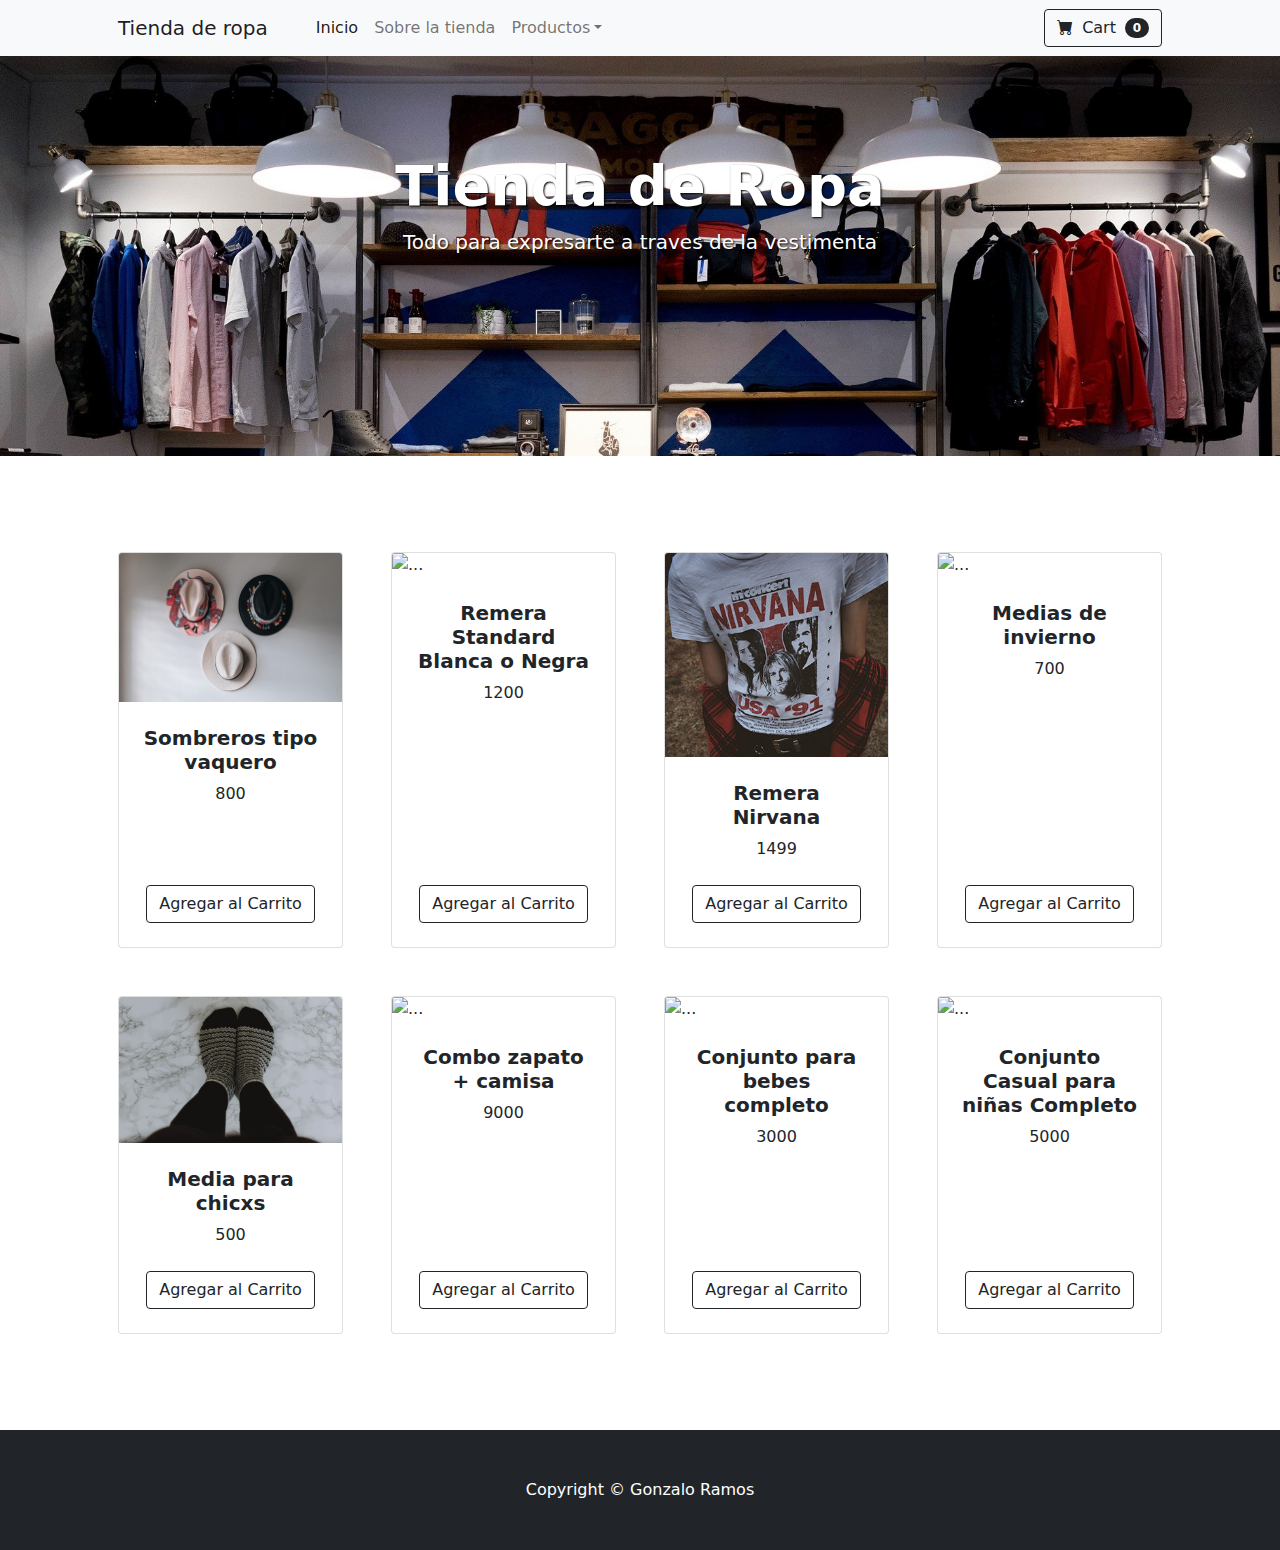
==== commit 51bc4f60: "Manipulación de DOM con jQuery" ====
--- a/index.html
+++ b/index.html
@@ -109,8 +109,11 @@
             <p class="m-0 text-center text-white">Copyright &copy; Gonzalo Ramos</p>
         </div>
     </footer>
+
     <!-- Bootstrap core JS-->
     <script src="https://cdn.jsdelivr.net/npm/bootstrap@5.0.2/dist/js/bootstrap.bundle.min.js"></script>
+    <!-- jQuery -->
+    <script src="https://code.jquery.com/jquery-3.6.0.min.js" integrity="sha256-/xUj+3OJU5yExlq6GSYGSHk7tPXikynS7ogEvDej/m4=" crossorigin="anonymous"></script>
     <!-- mi JS-->
     <script src="js/app.js"></script>
 </body>
--- a/css/mi_estilo.css
+++ b/css/mi_estilo.css
@@ -1,5 +1,5 @@
 header {
-  background-image: url(/assets/imagenes/img_header.jpg);
+  background-image: url(../assets/imagenes/img_header.jpg);
   min-height: 400px;
   background-attachment: fixed;
   background-position: center;
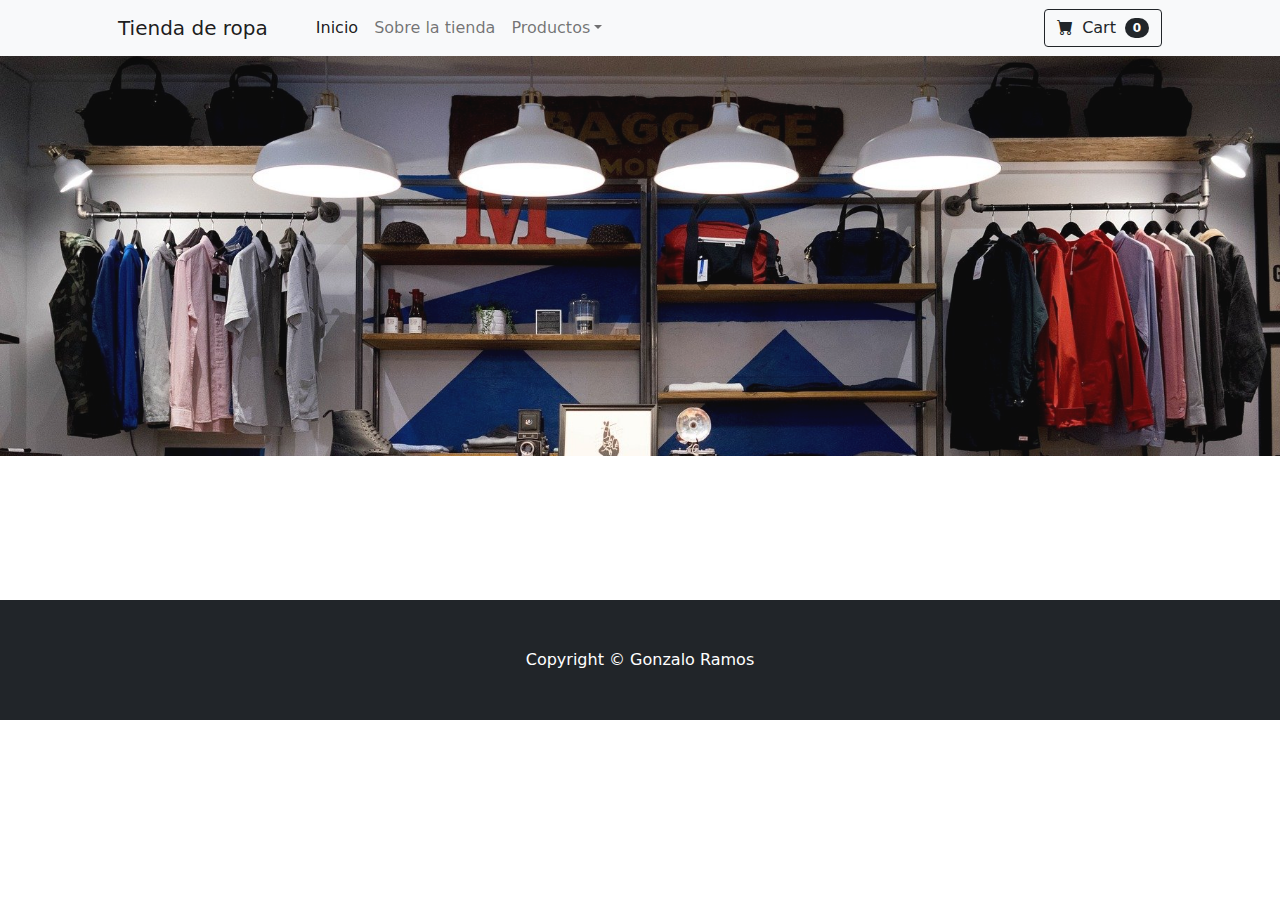
==== commit 643fb9e8: "Agregado de animacion" ====
--- a/index.html
+++ b/index.html
@@ -85,8 +85,8 @@
     <header class="py-5">
         <div class="container px-4 px-lg-5 my-5">
             <div class="text-center text-white">
-                <h1 class="display-4 fw-bolder">Tienda de Ropa</h1>
-                <p class="lead fw-normal text-white-70 mb-0">Todo para expresarte a traves de la vestimenta</p>
+                <h1 class="display-4 fw-bolder" id="tituloPag">Tienda de Ropa</h1>
+                <p class="lead fw-normal text-white-70 mb-0" id="subTituloPag">Todo para expresarte a traves de la vestimenta</p>
             </div>
         </div>
     </header>
--- a/css/mi_estilo.css
+++ b/css/mi_estilo.css
@@ -1,4 +1,5 @@
 header {
+  display: none;
   background-image: url(../assets/imagenes/img_header.jpg);
   min-height: 400px;
   background-attachment: fixed;
@@ -10,5 +11,8 @@
 
 header>div>div>h1,
 header>div>div>p {
+  display: none;
     text-shadow:1px 1px 2px black;
 }
+
+
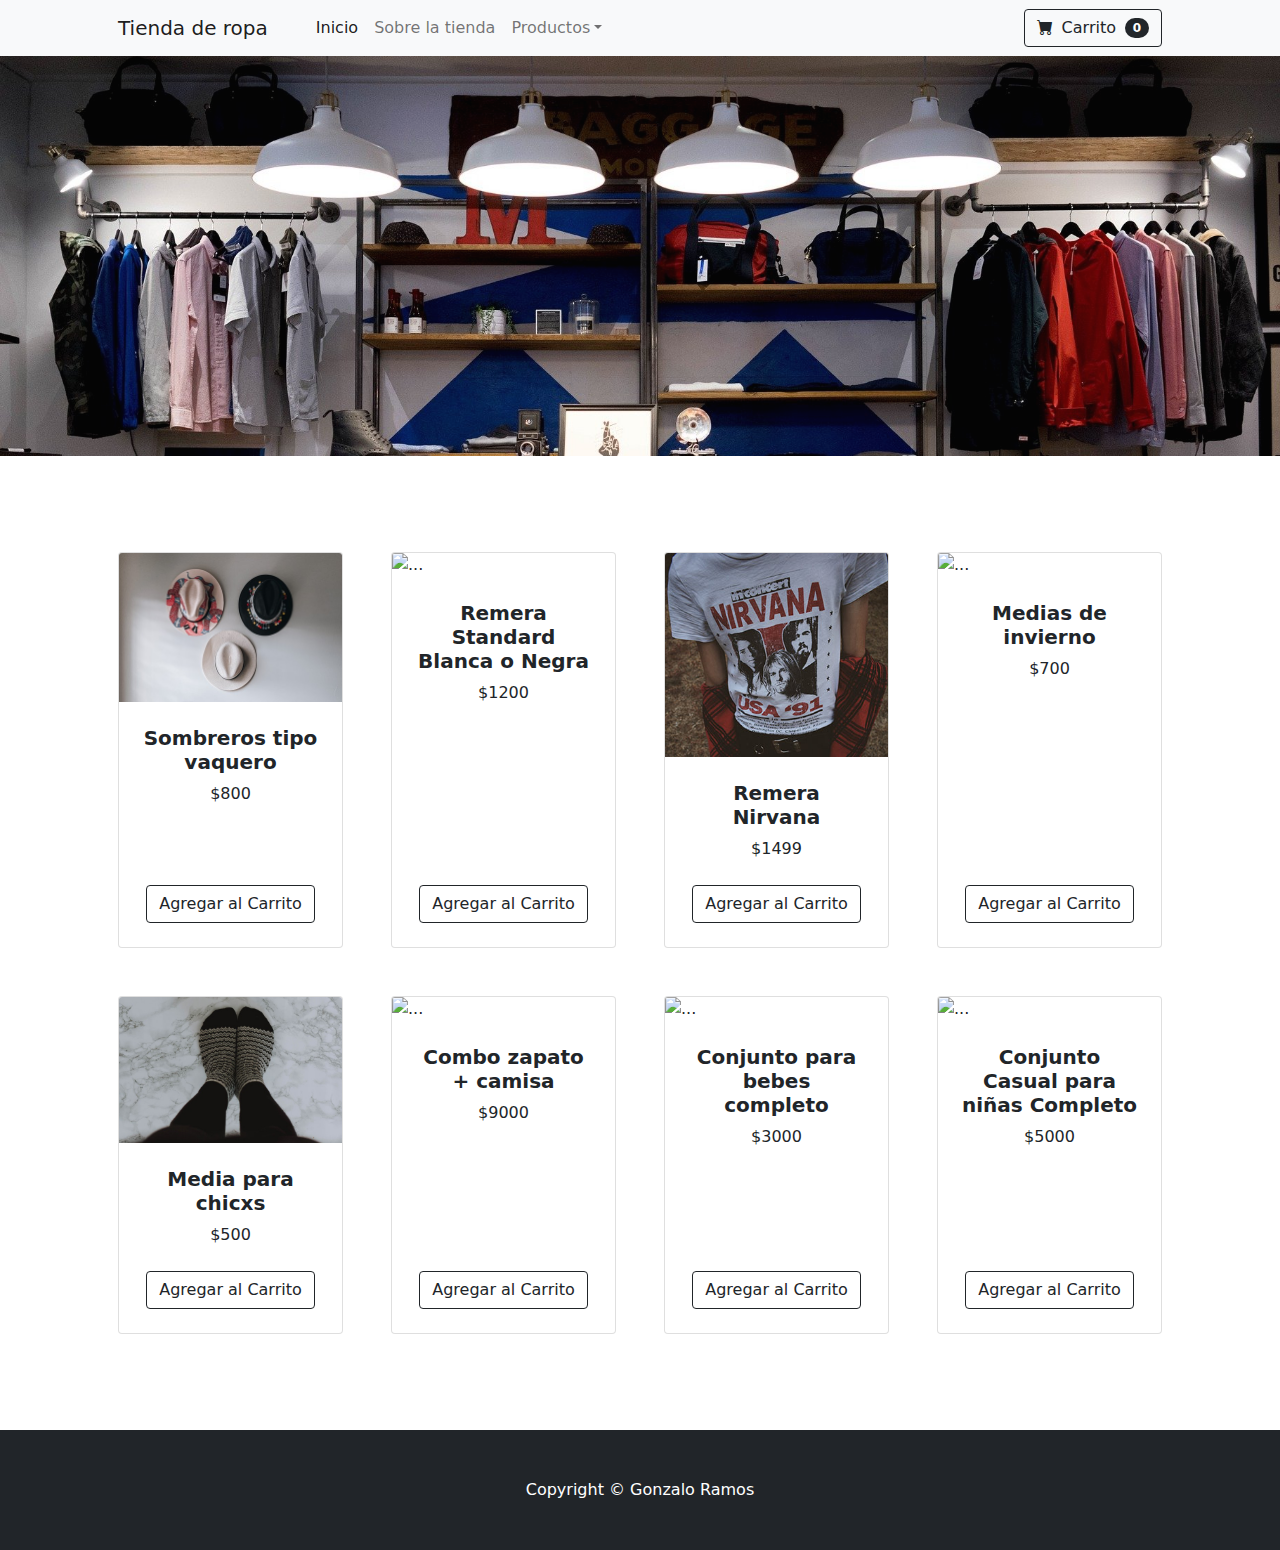
==== commit a8bdfab4: "Tercera_entrega" ====
--- a/index.html
+++ b/index.html
@@ -32,14 +32,14 @@
                         <a class="nav-link dropdown-toggle" id="navbarDropdown" href="#" role="button"
                             data-bs-toggle="dropdown" aria-expanded="false">Productos</a>
                         <ul class="dropdown-menu" aria-labelledby="navbarDropdown">
-                            <li><a class="dropdown-item" href="#!">¿Que buscas?</a></li>
+                            <li><a class="dropdown-item" href="#!" filtro="todosLosProductos">Todos los productos</a></li>
                             <li>
                                 <hr class="dropdown-divider" />
                             </li>
-                            <li><a class="dropdown-item" href="#!">Remeras</a></li>
-                            <li><a class="dropdown-item" href="#!">Combos</a></li>
-                            <li><a class="dropdown-item" href="#!">Jeans</a></li>
-                            <li><a class="dropdown-item" href="#!">Buzos</a></li>
+                            <li><a class="dropdown-item" href="#!" id="remeras" filtro="remera">Remeras</a></li>
+                            <li><a class="dropdown-item" href="#!" filtro="combo">Combos</a></li>
+                            <li><a class="dropdown-item" href="#!" filtro="medias">Medias</a></li>
+                            <li><a class="dropdown-item" href="#!" filtro="sombrero">Sombreros</a></li>
                         </ul>
                     </li>
                 </ul>
@@ -49,14 +49,14 @@
                 <button class="btn btn-outline-dark" data-bs-toggle="modal" data-bs-target="#exampleModal"
                     id="botonCarrito">
                     <i class="bi-cart-fill me-1"></i>
-                    Cart
+                    Carrito
                     <span class="badge bg-dark text-white ms-1 rounded-pill" id="contador">0</span>
                 </button>
 
                 <!-- Modal -->
                 <div class="modal fade" id="exampleModal" tabindex="-1" aria-labelledby="exampleModalLabel"
                     aria-hidden="true">
-                    <div class="modal-dialog">
+                    <div class="modal-dialog modal-lg">
                         <div class="modal-content">
                             <div class="modal-header">
                                 <h5 class="modal-title" id="exampleModalLabel">Carrito de compras</h5>
@@ -64,13 +64,31 @@
                                     aria-label="Close"></button>
                             </div>
                             <div class="modal-body">
-                                <ul class="list-group list-group-flush" id="carrito"></ul>
-                                <p class="text-right">Total: <span id="total"></span>&dollar;</p>
+                                <div class="container">
+                                    <div class="row">
+                                        <div class="col-7">
+                                            <ul class="list-group list-group-flush" id="carrito"></ul>
+
+                                        </div>
+                                        <div class="col-5">
+
+                                            <select class="form-select" id="cuotas" disabled>
+                                                <option value="1">1 Cuota</option>
+                                                <option value="3">3 Cuotas</option>
+                                                <option value="6">6 Cuotas</option>
+                                                <option value="9">9 Cuotas</option>
+                                                <option value="12">12 Cuotas</option>
+                                            </select>
+                                        </div>
+                                    </div>
+                                    <div class="d-flex justify-content-start align-items-end" id="subTotal">
+                                        <p class="text-center total">Total: &dollar;<span id="total"></span></p>
+                                    </div>
+                                </div>
                             </div>
                             <div class="modal-footer">
-
-                                <button type="button" class="btn btn-secondary" id="botonVaciar">Vaciar Carrito</button>
-                                <button type="button" class="btn btn-primary">Comprar</button>
+                                <button type="button" class="btn btn-secondary" id="botonVaciar" disabled>Vaciar Carrito</button>
+                                <button type="button" class="btn btn-primary" id="comprar" disabled>Comprar</button>
                             </div>
                         </div>
                     </div>
@@ -86,7 +104,8 @@
         <div class="container px-4 px-lg-5 my-5">
             <div class="text-center text-white">
                 <h1 class="display-4 fw-bolder" id="tituloPag">Tienda de Ropa</h1>
-                <p class="lead fw-normal text-white-70 mb-0" id="subTituloPag">Todo para expresarte a traves de la vestimenta</p>
+                <p class="lead fw-normal text-white-70 mb-0" id="subTituloPag">Todo para expresarte a traves de la
+                    vestimenta</p>
             </div>
         </div>
     </header>
@@ -113,7 +132,8 @@
     <!-- Bootstrap core JS-->
     <script src="https://cdn.jsdelivr.net/npm/bootstrap@5.0.2/dist/js/bootstrap.bundle.min.js"></script>
     <!-- jQuery -->
-    <script src="https://code.jquery.com/jquery-3.6.0.min.js" integrity="sha256-/xUj+3OJU5yExlq6GSYGSHk7tPXikynS7ogEvDej/m4=" crossorigin="anonymous"></script>
+    <script src="https://code.jquery.com/jquery-3.6.0.min.js"
+        integrity="sha256-/xUj+3OJU5yExlq6GSYGSHk7tPXikynS7ogEvDej/m4=" crossorigin="anonymous"></script>
     <!-- mi JS-->
     <script src="js/app.js"></script>
 </body>
--- a/css/mi_estilo.css
+++ b/css/mi_estilo.css
@@ -1,3 +1,8 @@
+ /* * {
+  border: solid 1px red;
+
+} */
+
 header {
   display: none;
   background-image: url(../assets/imagenes/img_header.jpg);
@@ -16,3 +21,11 @@
 }
 
 
+.modal-body {
+  padding-bottom: 0px;
+}
+
+.total {
+  padding: 40px 0px 0px 16px;
+}
+
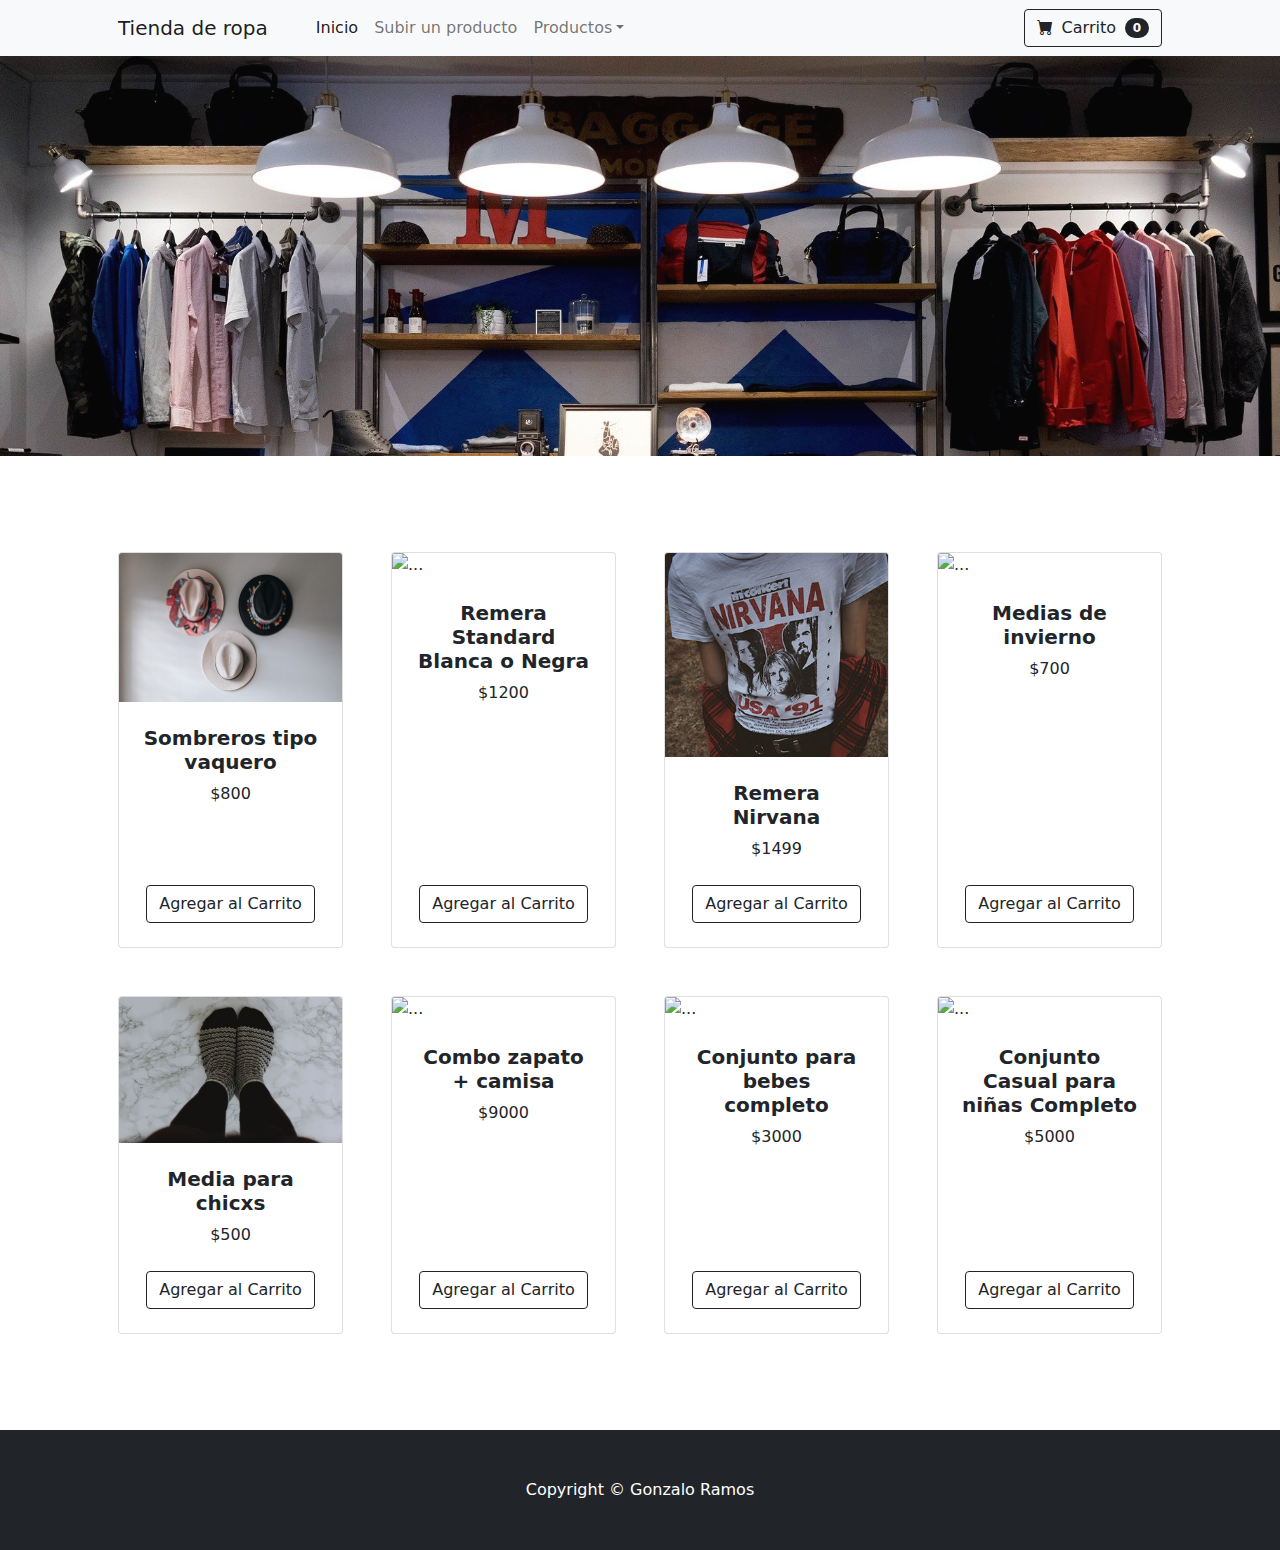
==== commit d227129c: "Tercera entrega completa" ====
--- a/index.html
+++ b/index.html
@@ -27,16 +27,17 @@
             <div class="collapse navbar-collapse" id="navbarSupportedContent">
                 <ul class="navbar-nav me-auto mb-2 mb-lg-0 ms-lg-4">
                     <li class="nav-item"><a class="nav-link active" aria-current="page" href="#!">Inicio</a></li>
-                    <li class="nav-item"><a class="nav-link" href="#!">Sobre la tienda</a></li>
+                    <li class="nav-item"><a class="nav-link" href="subir_producto.html">Subir un producto</a></li>
                     <li class="nav-item dropdown">
                         <a class="nav-link dropdown-toggle" id="navbarDropdown" href="#" role="button"
                             data-bs-toggle="dropdown" aria-expanded="false">Productos</a>
                         <ul class="dropdown-menu" aria-labelledby="navbarDropdown">
-                            <li><a class="dropdown-item" href="#!" filtro="todosLosProductos">Todos los productos</a></li>
+                            <li><a class="dropdown-item" href="#!" filtro="todosLosProductos">Todos los productos</a>
+                            </li>
                             <li>
                                 <hr class="dropdown-divider" />
                             </li>
-                            <li><a class="dropdown-item" href="#!" id="remeras" filtro="remera">Remeras</a></li>
+                            <li><a class="dropdown-item" href="#!" filtro="remera">Remeras</a></li>
                             <li><a class="dropdown-item" href="#!" filtro="combo">Combos</a></li>
                             <li><a class="dropdown-item" href="#!" filtro="medias">Medias</a></li>
                             <li><a class="dropdown-item" href="#!" filtro="sombrero">Sombreros</a></li>
@@ -87,12 +88,15 @@
                                 </div>
                             </div>
                             <div class="modal-footer">
-                                <button type="button" class="btn btn-secondary" id="botonVaciar" disabled>Vaciar Carrito</button>
+                                <button type="button" class="btn btn-secondary" id="botonVaciar" disabled>Vaciar
+                                    Carrito</button>
                                 <button type="button" class="btn btn-primary" id="comprar" disabled>Comprar</button>
                             </div>
                         </div>
                     </div>
                 </div>
+
+
                 <!-- <form class="d-flex">
 
                 </form> -->
--- a/css/mi_estilo.css
+++ b/css/mi_estilo.css
@@ -1,4 +1,4 @@
- /* * {
+/* * {
   border: solid 1px red;
 
 } */
@@ -13,13 +13,11 @@
   background-size: cover;
 }
 
-
-header>div>div>h1,
-header>div>div>p {
+header > div > div > h1,
+header > div > div > p {
   display: none;
-    text-shadow:1px 1px 2px black;
+  text-shadow: 1px 1px 2px black;
 }
-
 
 .modal-body {
   padding-bottom: 0px;
@@ -29,3 +27,11 @@
   padding: 40px 0px 0px 16px;
 }
 
+.img {
+  height: 300px;
+}
+
+input[type="radio"] {
+  position: absolute;
+  background-color: rgba(rgba(255, 0, 0, 0));
+}
